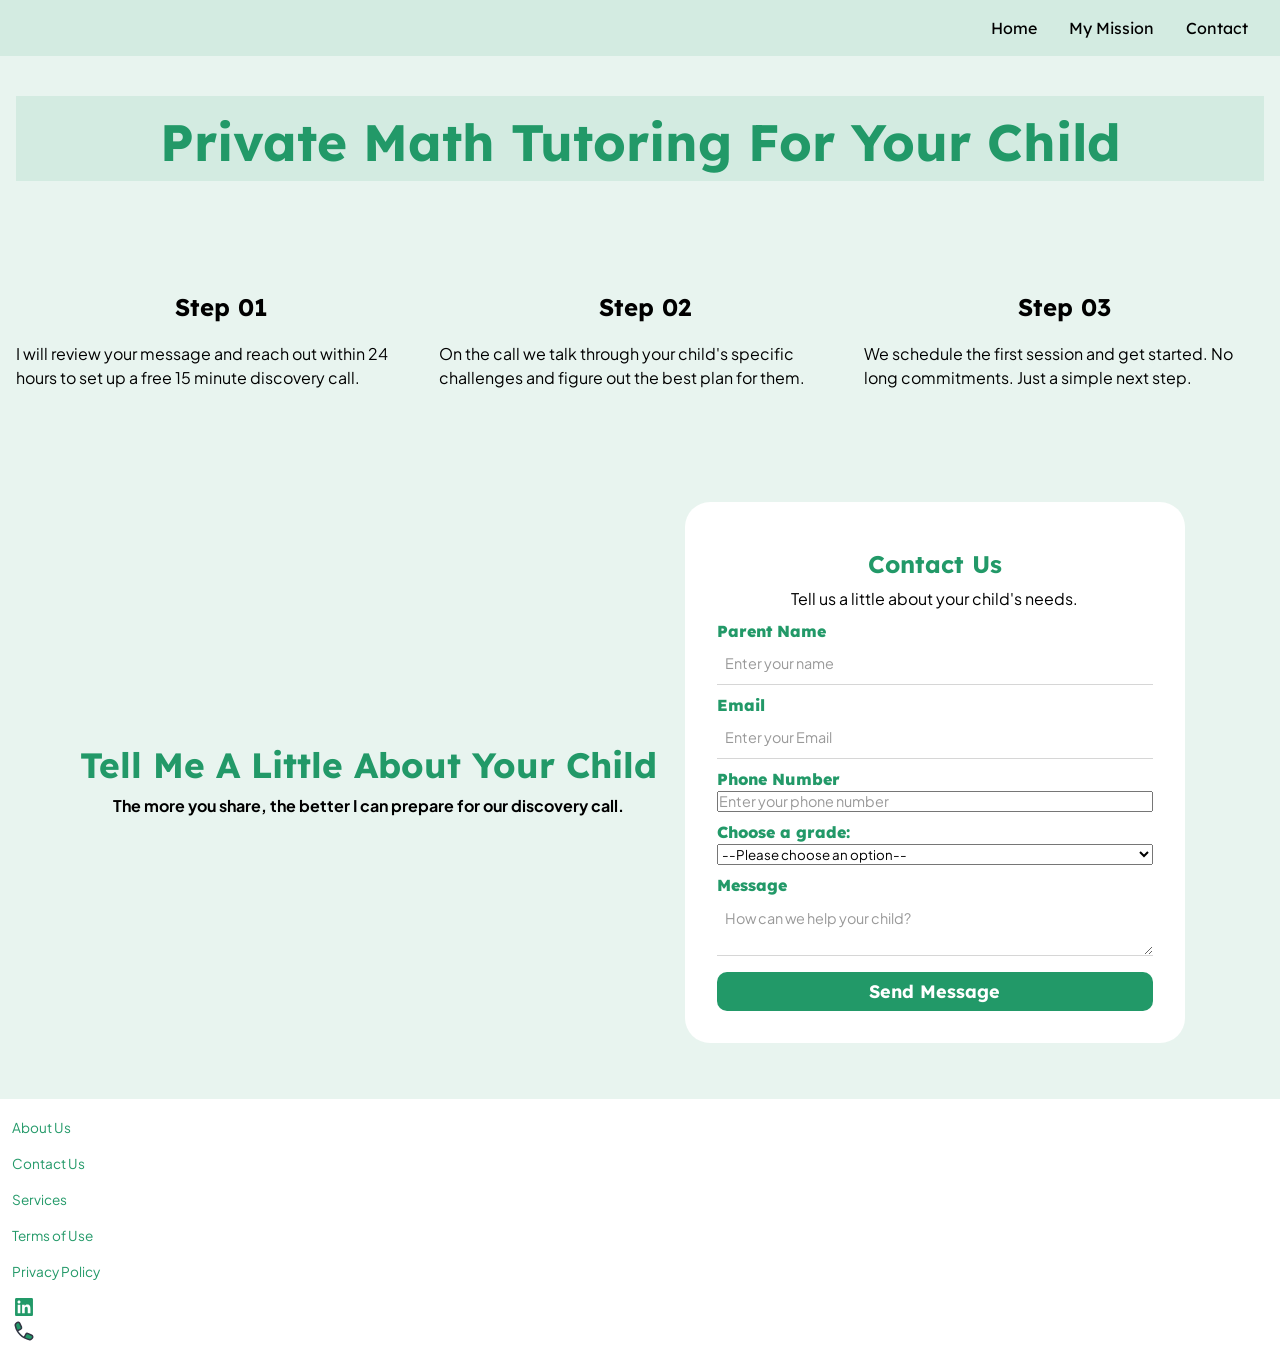
==== about-us.html @ 6497c661 "Create about-us.html" ====
<!doctype html>
<html lang="en">
  <head>
    <meta charset="UTF-8" />
    <meta name="viewport" content="width=device-width, initial-scale=1.0" />
    <meta
      name="description"
      content="Is your child struggling with math? Our private 
math tutor specializes in 3rd and 6th grade 
tutoring in Dover, DE. In person and online 
sessions available. Book a free consultation today."
    />
    <title>Precision Math Tutoring</title>
    <link rel="stylesheet" href="styles.css" />
  </head>
  <body>
    <header>
      <nav>
        <button
          class="menu-toggle"
          aria-label="Toggle Menu"
          aria-expanded="false"
        ></button>
        <ul class="nav-links">
          <li class="menu-links"><a href="index.html">Home</a></li>
          <li class="menu-links"><a href="service.html">My Mission</a></li>
          <li class="menu-links"><a href="about-us.html">Contact</a></li>
        </ul>
      </nav>
    </header>
    <main>
      <section id="hero" class="section">
        <div class="container-lg">
          <div class="flex-center bg-primary">
            <div class="text-wrapper">
              <h1 class="tx-primary fw-bold">
                Private Math Tutoring for Your Child
              </h1>
            </div>
          </div>
        </div>
      </section>
      <!-- itemLayout1 -->
      <section id="contact" class="section">
        <div class="container-lg">
          <div class="flex-row-stretch-wrap">
            <div class="flex-col">
              <h3>Step 01</h3>
              <p>
                I will review your message and reach out within 24 hours to set
                up a free 15 minute discovery call.
              </p>
            </div>

            <div class="flex-col">
              <h3>Step 02</h3>

              <p>
                On the call we talk through your child's specific challenges and
                figure out the best plan for them.
              </p>
            </div>

            <div class="flex-col">
              <h3>Step 03</h3>
              <p>
                We schedule the first session and get started. No long
                commitments. Just a simple next step.
              </p>
            </div>
          </div>
        </div>
      </section>
      <!-- itemLayout1 -->

      <!-- itemLayout1 -->
      <section class="section">
        <div class="container-lg">
          <div class="flex-row-between-wrap">
            <div class="wrapper">
              <div class="container-sm"></div>
            </div>
            <!-- ─── CONTACT FORM ─── -->
            <div class="flex-row-center-wrap container-lg">
              <div class="text-wrapper">
                <h3 class="lrg-text tx-primary">
                  Tell Me a Little About Your Child
                </h3>
                <p class="fw-bold">
                  The more you share, the better I can prepare for our discovery
                  call.
                </p>
              </div>
              <div class="form-container">
                <form
                  class="form-wrapper"
                  action="#"
                  method="POST"
                  data-netlify="true"
                >
                  <div class="text-wrapper">
                    <h3 class="fw-bold tx-primary">Contact Us</h3>
                    <span> Tell us a little about your child's needs.</span>
                  </div>
                  <label for="name"> Parent Name</label>
                  <input
                    type="text"
                    id="name"
                    name="name"
                    placeholder="Enter your name"
                  />
                  <label for="email">Email</label>
                  <input
                    type="email"
                    id="email"
                    name="email"
                    placeholder="Enter your Email"
                  />
                  <label for="phone">Phone Number </label>
                  <input
                    type="tel"
                    id="phone"
                    name="phone"
                    placeholder="Enter your phone number"
                  />

                  <label for="grade-select">Choose a grade:</label>
                  <select name="grade" id="grade-select">
                    <option value="">--Please choose an option--</option>
                    <option value="3">3rd</option>
                    <option value="4">4th</option>
                    <option value="5">5th</option>
                    <option value="6">6th</option>
                  </select>
                  <label for="msg">Message</label>
                  <textarea
                    id="msg"
                    name="msg"
                    rows="2"
                    placeholder="How can we help your child?"
                  ></textarea>
                  <button class="primary-btn" type="submit">
                    Send Message
                  </button>
                </form>
              </div>
            </div>
            <!-- ─── CONTACT FORM ─── -->
          </div>
        </div>
      </section>
      <!-- itemLayout1-->

      <footer class="site-footer">
        <!-- Skeleton state -->
        <div class="container-lg">
          <div class="flex-col-start">
            <!-- logo + tagline + social -->
            <div class="footer-item">
              <a href="#">About Us</a>
            </div>
            <div class="footer-item">
              <a href="#">Contact Us</a>
            </div>
            <div class="footer-item">
              <a href="#">Services</a>
            </div>
            <div class="footer-item">
              <a href="#">Terms of Use</a>
            </div>
            <div class="footer-item">
              <a href="#">Privacy Policy</a>
            </div>
            <div class="flex-row-start-wrap">
              <div class="footer-item">
                <a href="#">
                  <svg
                    width="24"
                    height="24"
                    viewBox="0 0 24 24"
                    fill="#229968"
                    xmlns="http://www.w3.org/2000/svg"
                    transform="rotate(0 0 0)"
                  >
                    <path
                      d="M19.7065 3H4.34844C3.62264 3 3.04199 3.58065 3.04199 4.30645V19.6935C3.04199 20.3903 3.62264 21 4.34844 21H19.6485C20.3743 21 20.9549 20.4194 20.9549 19.6935V4.27742C21.013 3.58065 20.4323 3 19.7065 3ZM8.35491 18.3H5.71297V9.73548H8.35491V18.3ZM7.01942 8.54516C6.14846 8.54516 5.4807 7.84839 5.4807 7.00645C5.4807 6.16452 6.17749 5.46774 7.01942 5.46774C7.86136 5.46774 8.55813 6.16452 8.55813 7.00645C8.55813 7.84839 7.91942 8.54516 7.01942 8.54516ZM18.371 18.3H15.7291V14.1484C15.7291 13.1613 15.7001 11.8548 14.3356 11.8548C12.942 11.8548 12.7388 12.9581 12.7388 14.0613V18.3H10.0968V9.73548H12.6807V10.9258H12.7097C13.0872 10.229 13.9291 9.53226 15.2356 9.53226C17.9356 9.53226 18.4291 11.2742 18.4291 13.6548V18.3H18.371Z"
                      fill="#229968"
                    /></svg
                ></a>
              </div>
              <div class="footer-item">
                <a href="#"
                  ><svg
                    width="24"
                    height="24"
                    viewBox="0 0 24 24"
                    fill="#229968"
                    xmlns="http://www.w3.org/2000/svg"
                  >
                    <path
                      d="M12.1445 18.709C13.91 19.7033 15.8077 20.3757 17.7521 20.7262C18.2616 20.8181 18.7782 20.6388 19.1443 20.2727L20.2124 19.2045C21.118 18.2989 20.8403 16.7676 19.6744 16.2377L16.1076 14.6164C15.3921 14.2912 14.3287 14.4486 13.9441 15.1989L12.1445 18.709ZM12.1445 18.709C10.7498 17.9235 9.43759 16.9371 8.25026 15.7497C7.06293 14.5624 6.07651 13.2503 5.29099 11.8555M5.29099 11.8555C4.29669 10.0901 3.62428 8.19234 3.27376 6.24794C3.18191 5.73847 3.36125 5.22182 3.72733 4.85577L4.79552 3.78764C5.7011 2.88206 7.23243 3.15974 7.76238 4.32564L9.38366 7.89244C9.70889 8.60794 9.55145 9.67133 8.80112 10.056L5.29099 11.8555Z"
                      stroke="#323544"
                      stroke-width="1.5"
                      stroke-linecap="round"
                      stroke-linejoin="round"
                    />
                  </svg>
                </a>
              </div>
            </div>
          </div>
          <!-- Company links -->
        </div>
      </footer>
    </main>
  </body>
  <script>
    const menuToggle = document.querySelector(".menu-toggle");
    const navLinks = document.querySelector(".nav-links");

    menuToggle.addEventListener("click", () => {
      const isOpen = navLinks.classList.toggle("active");
      menuToggle.classList.toggle("active");
      menuToggle.setAttribute("aria-expanded", isOpen);
    });

    // Close menu when a nav link is clicked
    navLinks.querySelectorAll("a").forEach((link) => {
      link.addEventListener("click", () => {
        navLinks.classList.remove("active");
        menuToggle.classList.remove("active");
        menuToggle.setAttribute("aria-expanded", false);
      });
    });
  </script>
</html>
---- styles.css ----
@import url("https://fonts.googleapis.com/css2?family=Lexend:wght@100..900&family=Plus+Jakarta+Sans:ital,wght@0,200..800;1,200..800&display=swap");
:root {
  /* Spacing Scale (4px base unit) */
  --sp-1: 0.25rem; /*  4px */
  --sp-2: 0.5rem; /*  8px */
  --sp-3: 0.75rem; /* 12px */
  --sp-4: 1rem; /* 16px */
  --sp-5: 1.25rem; /* 20px */
  --sp-6: 1.5rem; /* 24px */
  --sp-8: 2rem; /* 32px */
  --sp-10: 2.5rem; /* 40px */
  --sp-12: 3rem; /* 48px */
  --sp-16: 4rem; /* 64px */
  /* Spacing Scale (4px base unit) */

  /* Font Sizes — fluid clamp() scale */
  --font-family: "Plus Jakarta Sans", sans-serif;
  --ff-header: "Lexend", sans-serif;
  --fs-small: clamp(0.875rem, 0.8rem + 0.35vw, 1rem); /* 14px → 16px */
  --fs-base: clamp(1rem, 0.95rem + 0.25vw, 1.125rem); /* 16px → 18px */
  --fs-medium: clamp(1.125rem, 1rem + 0.75vw, 1.5rem); /* 18px → 24px */
  --fs-large: clamp(1.5rem, 1.2rem + 1.25vw, 2.25rem); /* 24px → 36px */
  --fs-xlarge: clamp(2rem, 1.2rem + 2.5vw, 3.5rem); /* 32px → 56px */
  --fw-bold: 700;
  --fw-vbold: 800; /* Font Sizes — fluid clamp() scale */
  /* ── Brand Colors ── */
  --clr-primary: rgba(34, 153, 104, 1); /* main green */
  --clr-primary-hover: rgba(27, 122, 83, 1); /* darkened green for hover */
  --clr-primary-light: rgba(34, 153, 104, 0.1); /* tinted surface */
  --clr-primary-acc: #91fec4; /* light mint accent */
  --clr-white: #ffffff;

  --clr-secondary: rgba(255, 202, 40, 1); /* yellow */
  --clr-secondary-hover: rgba(204, 160, 28, 1); /* darkened yellow for hover */
  --clr-secondary-light: rgba(255, 202, 40, 0.15); /* tinted surface */

  --clr-accent: rgba(79, 195, 247, 1); /* sky blue */
  --clr-accent-hover: rgba(56, 163, 214, 1); /* darkened blue for hover */
  --clr-accent-light: rgba(79, 195, 247, 0.1); /* tinted surface */
  /* ── Text ── */
  --clr-text: rgba(26, 26, 26, 1); /* primary body text */
  --clr-text-muted: rgba(107, 114, 128, 1); /* captions, labels */
  --clr-text-faint: rgba(156, 163, 175, 1); /* placeholders, disabled */
  --clr-text-inverse: rgba(255, 255, 255, 1); /* text on dark backgrounds */
}

/* Box sizing */
*,
*::before,
*::after {
  box-sizing: border-box;
}

/* Remove default spacing */
* {
  margin: 0;
  padding: 0;
}

/* Core page defaults */
html {
  -webkit-text-size-adjust: 100%;
  text-size-adjust: 100%;
  scroll-behavior: smooth;
}

body {
  min-height: 100vh;
  line-height: 1.5;
  text-rendering: optimizeSpeed;
  font-family: var(--font-family);
  background-color: var(--clr-primary-light);
}

/* Media defaults */
img,
picture,
video,
canvas,
svg {
  display: block;
  max-width: 100%;
}

/* Form elements inherit typography */
input,
button,
textarea,
select {
  font-family: inherit;
}

/* Prevent long text overflow */
p,
h1,
h2,
h3,
h4,
h5,
h6 {
  overflow-wrap: break-word;
}

/* Lists without bullets when used as UI */
ul,
ol {
  list-style: none;
}

hr.style-one {
  border: 0;
  height: 1px;
  margin: var(--sp-4) 0;
  background-color: var(--clr-primary);
}

/* Links */
a {
  text-decoration: none;
  color: inherit;
}

/* Headings — fluid scale per level */
:is(h1, h2, h3, h4, h5, h6) {
  font-family: var(--ff-header);
  line-height: 1.2;
  text-wrap: wrap;
  white-space: wrap;
  font-weight: var(--fw-bold);
  text-transform: capitalize;
  margin-bottom: var(--sp-2);
}

h1 {
  font-size: var(--fs-xlarge); /* 32px → 56px */
  font-weight: var(--fw-vbold);
}

h2 {
  font-size: var(--fs-large); /* 24px → 36px */
  font-weight: var(--fw-vbold);
}

h3 {
  font-size: var(--fs-medium); /* 18px → 24px */
  font-weight: var(--fw-bold);
}

h4 {
  font-size: var(--fs-base); /* 16px → 18px */
  font-weight: var(--fw-bold);
}

h5,
h6 {
  font-size: var(--fs-small); /* 14px → 16px */
  font-weight: var(--fw-bold);
}
/* Headings — fluid scale per level */

/* ── Header & Nav Layout ── */
header {
  background-color: var(--clr-primary-light);
  position: relative;
  top: 0;
  z-index: 999999;
  font-family: var(--ff-header);
}

nav {
  display: flex;
  align-items: center;
  justify-content: flex-end; /* links sit on the right */
  padding: 1rem 2rem;
  position: relative;
}

/* ── Nav Links ── */
.nav-links {
  display: flex;
  gap: 2rem;
  list-style: none;
}

.menu-links a {
  color: var(--clr-grey);
  text-decoration: none;
  font-size: 1rem;
  transition: color 0.2s ease;
}

.menu-links a:hover {
  color: #e94560;
}

/* ── CTA Button (Free Estimate) ── */
.cta-link {
  background-color: var(--clr-secondary);
  color: var(--clr-grey) !important;
  padding: 0.5rem 1.2rem;
  border-radius: 4px;
  font-weight: bold;
  transition: background-color 0.2s ease !important;
}

.cta-link:hover {
  background-color: #c73652 !important;
  color: #fff !important;
}

/* ── Hamburger Button ── */
.menu-toggle {
  display: none;
  flex-direction: column;
  gap: 5px;
  background: none;
  border: none;
  cursor: pointer;
  padding: 4px;
}

/* Build the 3 bars using ::before, ::after, and a middle shadow */
.menu-toggle::before,
.menu-toggle::after {
  content: "";
  display: block;
  width: 25px;
  height: 3px;
  background-color: black;
  border-radius: 3px;
  transition:
    transform 0.3s ease,
    opacity 0.3s ease;
}

/* Middle bar via box-shadow on ::before */
.menu-toggle::before {
  box-shadow: 0 8px 0 #fff;
}

/* ── Hamburger X Animation ── */
.menu-toggle.active::before {
  transform: translateY(0px) rotate(45deg);
  box-shadow: none;
}

.menu-toggle.active::after {
  transform: translateY(-8px) rotate(-45deg);
}

/* ── Mobile Styles ── */
@media (max-width: 768px) {
  nav {
    flex-wrap: wrap;
    justify-content: flex-end;
    .menu-toggle {
      display: flex;
    }

    .nav-links {
      display: none;
      flex-direction: column;
      gap: 0;
      width: 100%;
      padding: 0.5rem 0;
    }

    .nav-links.active {
      display: flex;
    }

    .menu-links a {
      display: block;
      padding: 0.85rem 2rem;
      border-bottom: 1px solid var(--clr-primary);
    }

    .menu-links a:hover {
      background-color: #0f3460;
    }

    /* CTA still stands out on mobile */
    .cta-link {
      display: inline-block;
      border-radius: 4px;
    }
  }
}
/* ── Mobile Styles ── */

.section {
  padding-block: clamp(var(--sp-8), 6vw, var(--sp-10));

  .container-sm {
    width: 100%;
    max-width: 640px;
    margin-inline: auto;
    padding-inline: var(--sp-4);

    @media (width <= 569px) {
      flex-wrap: wrap;
    }
    p {
      margin-bottom: 1rem;
      line-height: 1.7;
    }
  }

  .container-md {
    width: 100%;
    max-width: 960px;
    margin-inline: auto;
    padding-inline: var(--sp-4);
  }

  .container-lg {
    width: 100%;
    max-width: 1400px;
    height: 100%;
    margin-inline: auto;
    padding-inline: var(--sp-4);
  }
}

/*Color Classes*/
.bg-primary {
  background-color: var(--clr-primary-light);
}

.bg-secondary {
  background-color: var(--clr-secondary);
}
.bg-accent {
  background-color: var(--clr-accent);
}
.bg-white {
  background-color: var(--clr-white);
}

.tx-primary {
  color: var(--clr-primary);
}
.tx-secondary {
  color: var(--clr-secondary);
}

.fw-bold {
  font-weight: var(--fw-bold);
}
.lrg-text {
  font-size: var(--fs-large);
}

/*Color Classes*/

/*Buttons Styling*/
.primary-btn {
  display: inline-block;
  background-color: var(--clr-primary);
  color: var(--clr-white);
  font-family: var(--ff-header);
  font-weight: var(--fw-bold);
  font-size: var(--fs-base);
  border-radius: 10px;
  border: none;
  padding: 0.5rem 1.25rem;
  margin-top: var(--sp-4);
  text-decoration: none;
  transition:
    background-color 0.2s ease,
    color 0.2s ease,
    border-color 0.2s ease;

  &:hover {
    background-color: var(--clr-secondary);
    border-color: var(--clr-secondary);
    color:var(--clr-text);
  }
}

.secondary-btn {
  display: inline-block;
  background-color: transparent;
  color: var(--clr-primary);
  font-family: var(--ff-header);
  font-weight: var(--fw-bold);
  font-size: var(--fs-base);
  border: none;
  padding: 1rem 0.75rem;
  border-radius: 10px;
  text-decoration: none;
  transition:
    background-color 0.2s ease,
    color 0.2s ease,
    border-color 0.2s ease;

  &:hover {
    background-color: var(--clr-primary);
    color: var(--clr-white);
  }
}

.outline-btn {
  display: inline-block;
  background-color: transparent;
  color: var(--clr-primary);
  font-family: var(--ff-header);
  font-weight: var(--fw-bold);
  font-size: var(--fs-base);
  border: 2px solid var(--clr-primary);
  padding: 0.5rem 1.25rem;
  border-radius: 10px;
  text-decoration: none;
  transition:
    background-color 0.2s ease,
    color 0.2s ease,
    border-color 0.2s ease;

  &:hover {
    background-color: var(--clr-primary);
    color: var(--clr-white);
  }
}
/*Buttons Styling*/

/*Flexbox Classes */
.flex-row-center-wrap {
  display: flex;
  flex-flow: row nowrap;
  align-items: center;
  justify-content: center;
  gap: 0.75rem;
  @media (width <= 757px) {
    flex-wrap: wrap;
  }
}

.flex-row-stretch-wrap {
  display: flex;
  flex-flow: row nowrap;
  align-items: stretch;
  justify-content: center;
  gap: 0.75rem;
margin-top: var(--sp-4);
  @media (width <= 757px) {
    flex-wrap: wrap;
  }
}

.flex-col {
  display: flex;
  flex-flow: column nowrap;
  align-items: center;
  gap: 0.75rem;
}

.flex-col-start {
  display: flex;
  flex-flow: column nowrap;
  align-items: flex-start;
  gap: 0.75rem;
  @media (width <= 757px) {
    flex-wrap: wrap;
  }
}
.flex-row-between-wrap {
  display: flex;
  flex-flow: row wrap;
  justify-content: center;
  gap: 1rem;
}

.flex-col-start {
  display: flex;
  flex-flow: column nowrap;
  align-items: flex-start;
  gap: 0.75rem;
}

.flex-container {
  display: flex;
  flex-flow: row nowrap;
  gap: var(--sp-4);
  container-type: inline-size;
  @media (width <= 569px) {
    flex-wrap: wrap;
  }
}
.flex-center {
  margin-bottom: 1rem;
  display: flex;
  flex-direction: column;
  flex-wrap: wrap;
  place-items: center;
}
/*Flexbox Classes */

/* Wrapper */
.frame-wrapper {
  border-radius: 10px;
  padding: var(--sp-6);
  background-color: white;
}
.text-wrapper {
  padding-top: 1rem;
  text-align: center;
}

.img-wrapper {
  max-width: 700px;
}

/* Wrapper */

/*Accordion--Styling*/
.accordion {
  background-color: var(--clr-primary-light);
  border: 1px solid var(--clr-border);
  border-radius: 10px;
  padding: var(--sp-4);
  margin-bottom: var(--sp-3);
  font-family: var(--ff-header);
  max-width: 600px;

  .accordion-summary {
    display: flex;
    justify-content: space-between;
    align-items: center;
    cursor: pointer;
    list-style: none;
    gap: var(--sp-4);

    &::-webkit-details-marker {
      display: none;
    }

    .accordion-label {
      font-weight: var(--fw-bold);
      font-size: var(--fs-base);
      color: var(--clr-primary);
    }

    .accordion-icon {
      display: inline-flex;
      align-items: center;
      justify-content: center;
      flex-shrink: 0;
      transition: transform 0.3s ease;

      &::after {
        content: "+";
        font-size: var(--fs-medium);
        color: var(--clr-grey);
        line-height: 1;
      }
    }
  }

  .accordion-body {
    padding-block: var(--sp-3);
    padding-inline: var(--sp-2);
    overflow: clip;
    transition:
      all 0.4s ease,
      content-visibility 0.4s ease allow-discrete;

    p {
      color: var(--clr-text);
      font-weight: var(--fw-norm);
      font-size: var(--fs-base);
      line-height: 1.7;
    }
  }

  &[open] {
    border-color: var(--clr-primary);

    .accordion-summary .accordion-icon {
      transform: rotate(45deg);
    }
  }
}
/*Accordion--Styling*/

/*Card Setup*/
.card__wrapper {
  border-radius: 10px;
  padding: 2rem;
  background-color: #fff;
  max-width: 400px;
  text-align: left;
  border-width: 1px;
  box-shadow: 0 8px 24px rgba(0, 0, 0, 0.15);

  .card__title {
    font-family: var(--ff-header);
    font-weight: var(--fw-vbold);
    font-size: var(--fs-medium);
    color: var(--clr-primary);

    cursor: pointer;
  }
  .card__text {
    color: var(--clr-primary);
    line-height: 1.625;
  }
  .card__svg {
    border-radius: 50px;
    width: 3rem;
    height: 3rem;
    margin-bottom: 0.75rem;
    padding: 0.5rem;

    @media (width <= 569px) {
      width: 3rem;
      height: auto;
      border-radius: 15px;
      padding: 5px;
    }
  }
}
.card__wrapper:hover {
  transform: translateY(-4px); /* optional: lifts the card up */
}

.form-container {
  background: white;
  padding: 2rem 2em;
  margin: 1rem;
  border-radius: 25px;
  display: flex;
  flex-direction: column;
  align-items: center;
  gap: 0.75rem;
  width: 100%;
  max-width: 500px;
  .form-wrapper {
    display: flex;
    flex-direction: column;
    width: 100%;
  }

  form > label {
    font-family: var(--ff-header);
    color: var(--clr-primary);
    font-weight: 800;
    margin-top: .5rem;
  }
  input#name,
  input#email,
  textarea#msg {
   border: none;
    padding: 0.75rem 0.5rem;
    border-bottom: 1px solid #cccc;
  }

  input::placeholder,
  textarea::placeholder {
    color: #999;
    font-size: 0.9rem;
    opacity: 1; /* Firefox reduces opacity by default */
  }
}

input#name,
input#email,
textarea#msg:hover {
  border: 1px solid var(--clr-primary);
}

.site-footer {
  margin: 0 auto;
  padding: 1rem 0.75rem;
  background-color: #ffffff;
  a {
    text-decoration: none;
    color: var(--clr-primary);
    font-size: 0.85rem;
  }
}
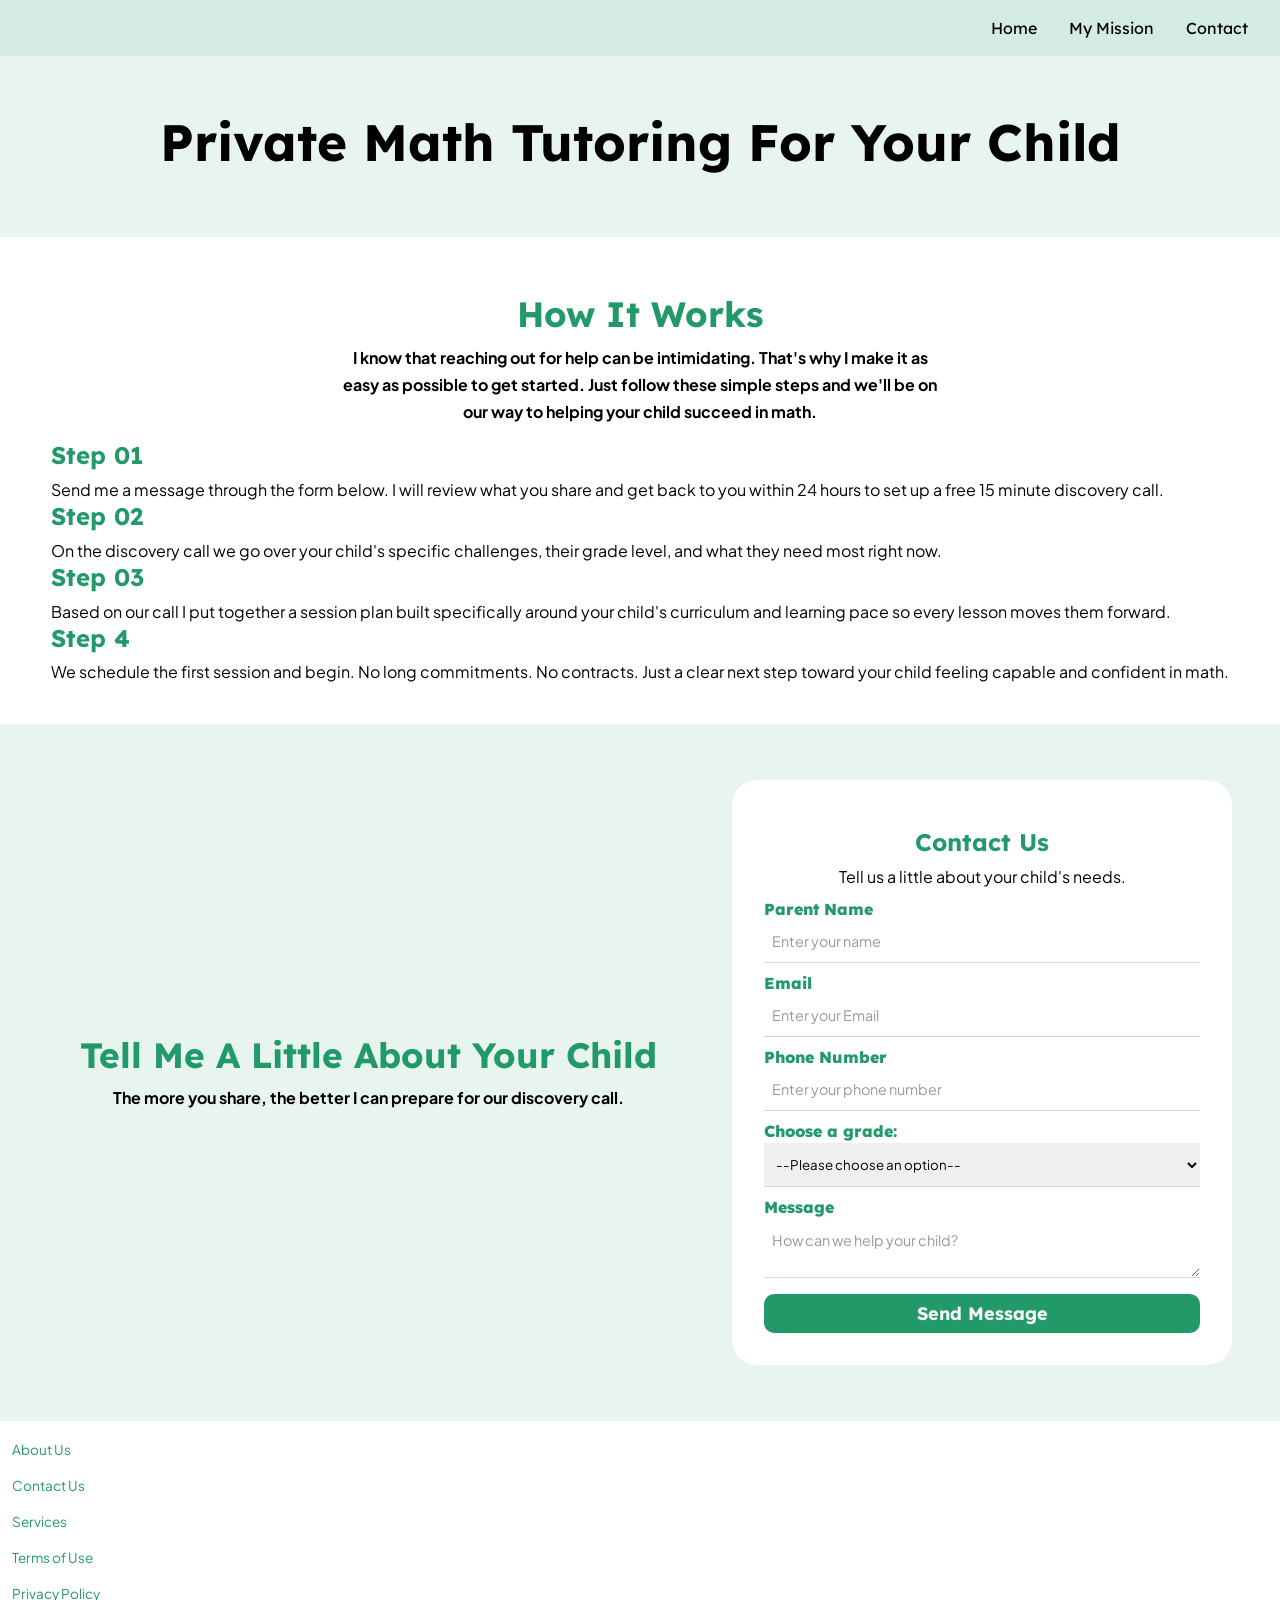
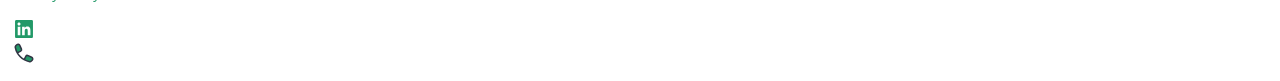
==== commit 3f47127c: "Revise about-us.html content and layout Updated the content and structure of the about-us page, incl" ====
--- a/about-us.html
+++ b/about-us.html
@@ -5,13 +5,13 @@
     <meta name="viewport" content="width=device-width, initial-scale=1.0" />
     <meta
       name="description"
-      content="Is your child struggling with math? Our private 
-math tutor specializes in 3rd and 6th grade 
-tutoring in Dover, DE. In person and online 
-sessions available. Book a free consultation today."
+      content="Get in touch with a private elementary math
+tutor in Dover, Delaware. In person and online
+sessions for 3rd and 6th graders."
     />
     <title>Precision Math Tutoring</title>
     <link rel="stylesheet" href="styles.css" />
+     <script src="index.js" defer></script>
   </head>
   <body>
     <header>
@@ -23,7 +23,7 @@
         ></button>
         <ul class="nav-links">
           <li class="menu-links"><a href="index.html">Home</a></li>
-          <li class="menu-links"><a href="service.html">My Mission</a></li>
+          <li class="menu-links"><a href="mission.html">My Mission</a></li>
           <li class="menu-links"><a href="about-us.html">Contact</a></li>
         </ul>
       </nav>
@@ -31,42 +31,65 @@
     <main>
       <section id="hero" class="section">
         <div class="container-lg">
-          <div class="flex-center bg-primary">
+          <div class="flex-center">
             <div class="text-wrapper">
-              <h1 class="tx-primary fw-bold">
-                Private Math Tutoring for Your Child
-              </h1>
+              <h1 class="fw-bold">Private Math Tutoring for Your Child</h1>
             </div>
           </div>
         </div>
       </section>
       <!-- itemLayout1 -->
-      <section id="contact" class="section">
-        <div class="container-lg">
+      <section id="contact" class="section bg-white">
+        <div class="container-lg">
+          <div class="container-sm">
+            <div class="text-wrapper">
+              <h2 class="fw-bold tx-primary">How It Works</h2>
+              <p class="fw-bold">
+                I know that reaching out for help can be intimidating. That's
+                why I make it as easy as possible to get started. Just follow
+                these simple steps and we'll be on our way to helping your child
+                succeed in math.
+              </p>
+            </div>
+          </div>
           <div class="flex-row-stretch-wrap">
-            <div class="flex-col">
-              <h3>Step 01</h3>
-              <p>
-                I will review your message and reach out within 24 hours to set
-                up a free 15 minute discovery call.
-              </p>
-            </div>
-
-            <div class="flex-col">
-              <h3>Step 02</h3>
-
-              <p>
-                On the call we talk through your child's specific challenges and
-                figure out the best plan for them.
-              </p>
-            </div>
-
-            <div class="flex-col">
-              <h3>Step 03</h3>
-              <p>
-                We schedule the first session and get started. No long
-                commitments. Just a simple next step.
-              </p>
+            <div class="container-wrapper">
+              <div class="container-item">
+                <h3 class="fw-bold tx-primary">Step 01</h3>
+                <p>
+                  Send me a message through the form below. I will review what
+                  you share and get back to you within 24 hours to set up a free
+                  15 minute discovery call.
+                </p>
+              </div>
+
+              <div class="container-item">
+                <h3 class="fw-bold tx-primary">Step 02</h3>
+
+                <p>
+                  On the discovery call we go over your child's specific
+                  challenges, their grade level, and what they need most right
+                  now.
+                </p>
+              </div>
+
+              <div class="container-item">
+                <h3 class="fw-bold tx-primary">Step 03</h3>
+                <p>
+                  Based on our call I put together a session plan built
+                  specifically around your child's curriculum and learning pace
+                  so every lesson moves them forward.
+                </p>
+              </div>
+
+              <div class="container-item">
+                <h3 class="fw-bold tx-primary">Step 4</h3>
+                <p>
+                  We schedule the first session and begin. No long commitments.
+                  No contracts. Just a clear next step toward your child feeling
+                  capable and confident in math.
+                </p>
+              </div>
             </div>
           </div>
         </div>
@@ -77,20 +100,20 @@
       <section class="section">
         <div class="container-lg">
           <div class="flex-row-between-wrap">
-            <div class="wrapper">
-              <div class="container-sm"></div>
-            </div>
             <!-- ─── CONTACT FORM ─── -->
             <div class="flex-row-center-wrap container-lg">
-              <div class="text-wrapper">
-                <h3 class="lrg-text tx-primary">
-                  Tell Me a Little About Your Child
-                </h3>
-                <p class="fw-bold">
-                  The more you share, the better I can prepare for our discovery
-                  call.
-                </p>
-              </div>
+              <div class="container-sm">
+                <div class="text-wrapper">
+                  <h3 class="lrg-text tx-primary">
+                    Tell Me a Little About Your Child
+                  </h3>
+                  <p class="fw-bold">
+                    The more you share, the better I can prepare for our
+                    discovery call.
+                  </p>
+                </div>
+              </div>
+
               <div class="form-container">
                 <form
                   class="form-wrapper"
@@ -214,23 +237,5 @@
       </footer>
     </main>
   </body>
-  <script>
-    const menuToggle = document.querySelector(".menu-toggle");
-    const navLinks = document.querySelector(".nav-links");
-
-    menuToggle.addEventListener("click", () => {
-      const isOpen = navLinks.classList.toggle("active");
-      menuToggle.classList.toggle("active");
-      menuToggle.setAttribute("aria-expanded", isOpen);
-    });
-
-    // Close menu when a nav link is clicked
-    navLinks.querySelectorAll("a").forEach((link) => {
-      link.addEventListener("click", () => {
-        navLinks.classList.remove("active");
-        menuToggle.classList.remove("active");
-        menuToggle.setAttribute("aria-expanded", false);
-      });
-    });
-  </script>
 </html>
+
--- a/styles.css
+++ b/styles.css
@@ -648,7 +648,7 @@
   }
   input#name,
   input#email,
-  textarea#msg {
+  textarea#msg,input#phone,select#grade-select {
    border: none;
     padding: 0.75rem 0.5rem;
     border-bottom: 1px solid #cccc;
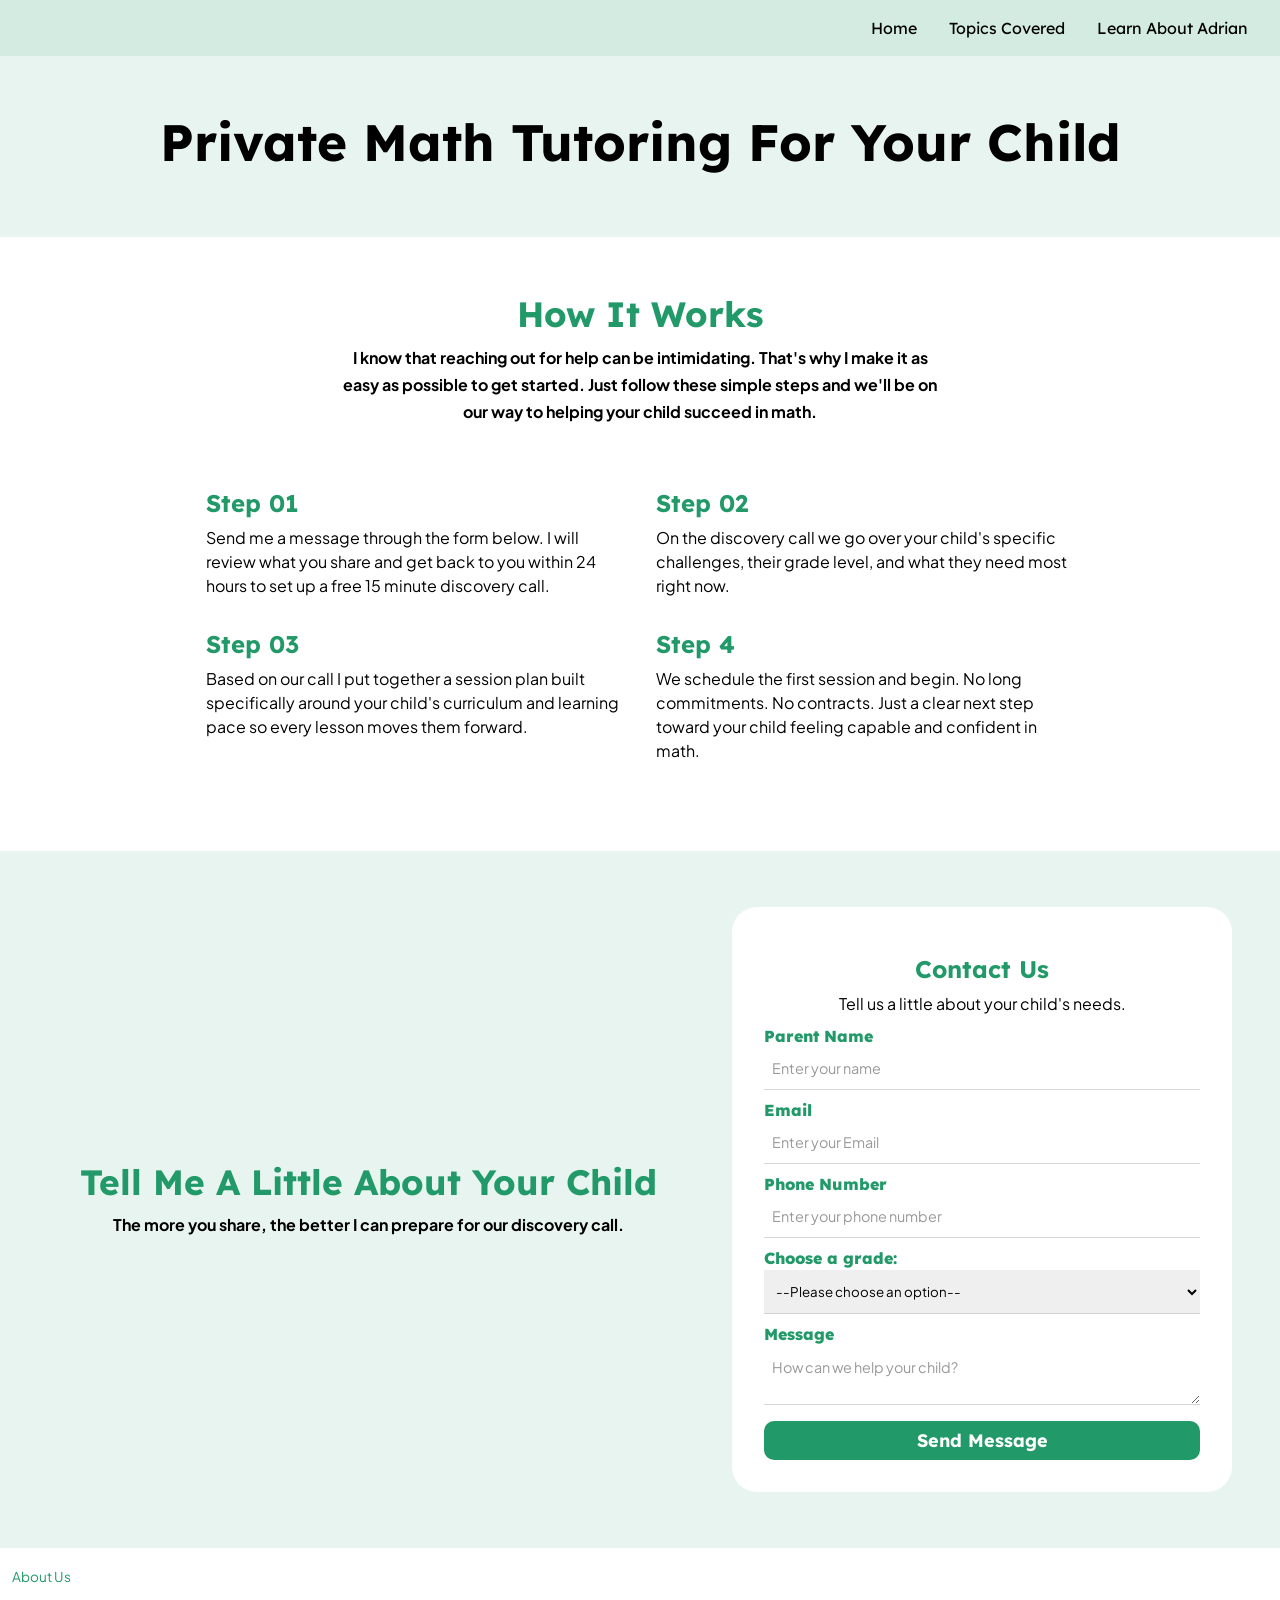
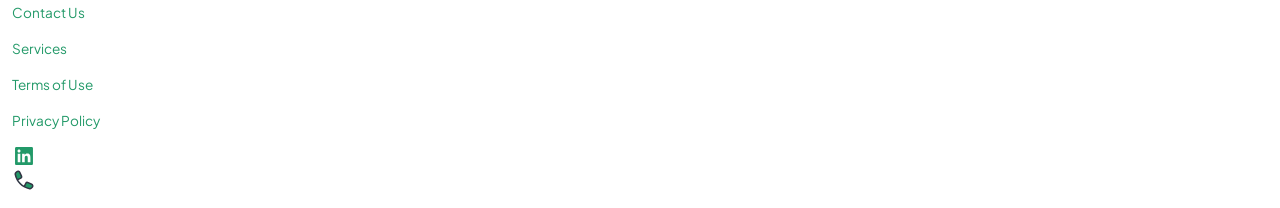
==== commit 15066c58: "Update navigation links in about-us.html" ====
--- a/about-us.html
+++ b/about-us.html
@@ -23,8 +23,8 @@
         ></button>
         <ul class="nav-links">
           <li class="menu-links"><a href="index.html">Home</a></li>
-          <li class="menu-links"><a href="mission.html">My Mission</a></li>
-          <li class="menu-links"><a href="about-us.html">Contact</a></li>
+          <li class="menu-links"><a href="services.html">Topics Covered</a></li>
+          <li class="menu-links"><a href="about-us.html">Learn About Adrian</a></li>
         </ul>
       </nav>
     </header>
--- a/styles.css
+++ b/styles.css
@@ -349,6 +349,14 @@
 }
 .lrg-text {
   font-size: var(--fs-large);
+}
+
+.border-bottom {
+  border-bottom: 1px solid var(--clr-primary);
+  padding-bottom: var(--sp-4);
+  @media (width >= 757px) {
+    border:none;
+  }
 }
 
 /*Color Classes*/
@@ -447,6 +455,16 @@
   }
 }
 
+.flex-space-between-wrap {
+  display: flex;
+  flex-flow: row nowrap;
+  justify-content: space-between;
+  gap: 1rem;
+  @media (width <= 757px) {
+    flex-direction: column;
+  }
+}
+
 .flex-col {
   display: flex;
   flex-flow: column nowrap;
@@ -508,6 +526,24 @@
 
 .img-wrapper {
   max-width: 700px;
+  height: auto;
+}
+
+.container-wrapper {
+    display: flex;
+    justify-content: center;
+    flex-flow: row wrap;
+    padding: 2rem;
+    border-radius: 16px;
+    background: white;
+    .container-item {
+      flex: 1 1 450px;
+      padding: 1rem;
+      max-width: 450px;
+      @media (width <= 569px) {
+        flex: 1 1 100%;
+      }
+    }
 }
 
 /* Wrapper */
@@ -648,7 +684,7 @@
   }
   input#name,
   input#email,
-  textarea#msg,input#phone,select#grade-select {
+  textarea#msg,input#phone,select {
    border: none;
     padding: 0.75rem 0.5rem;
     border-bottom: 1px solid #cccc;
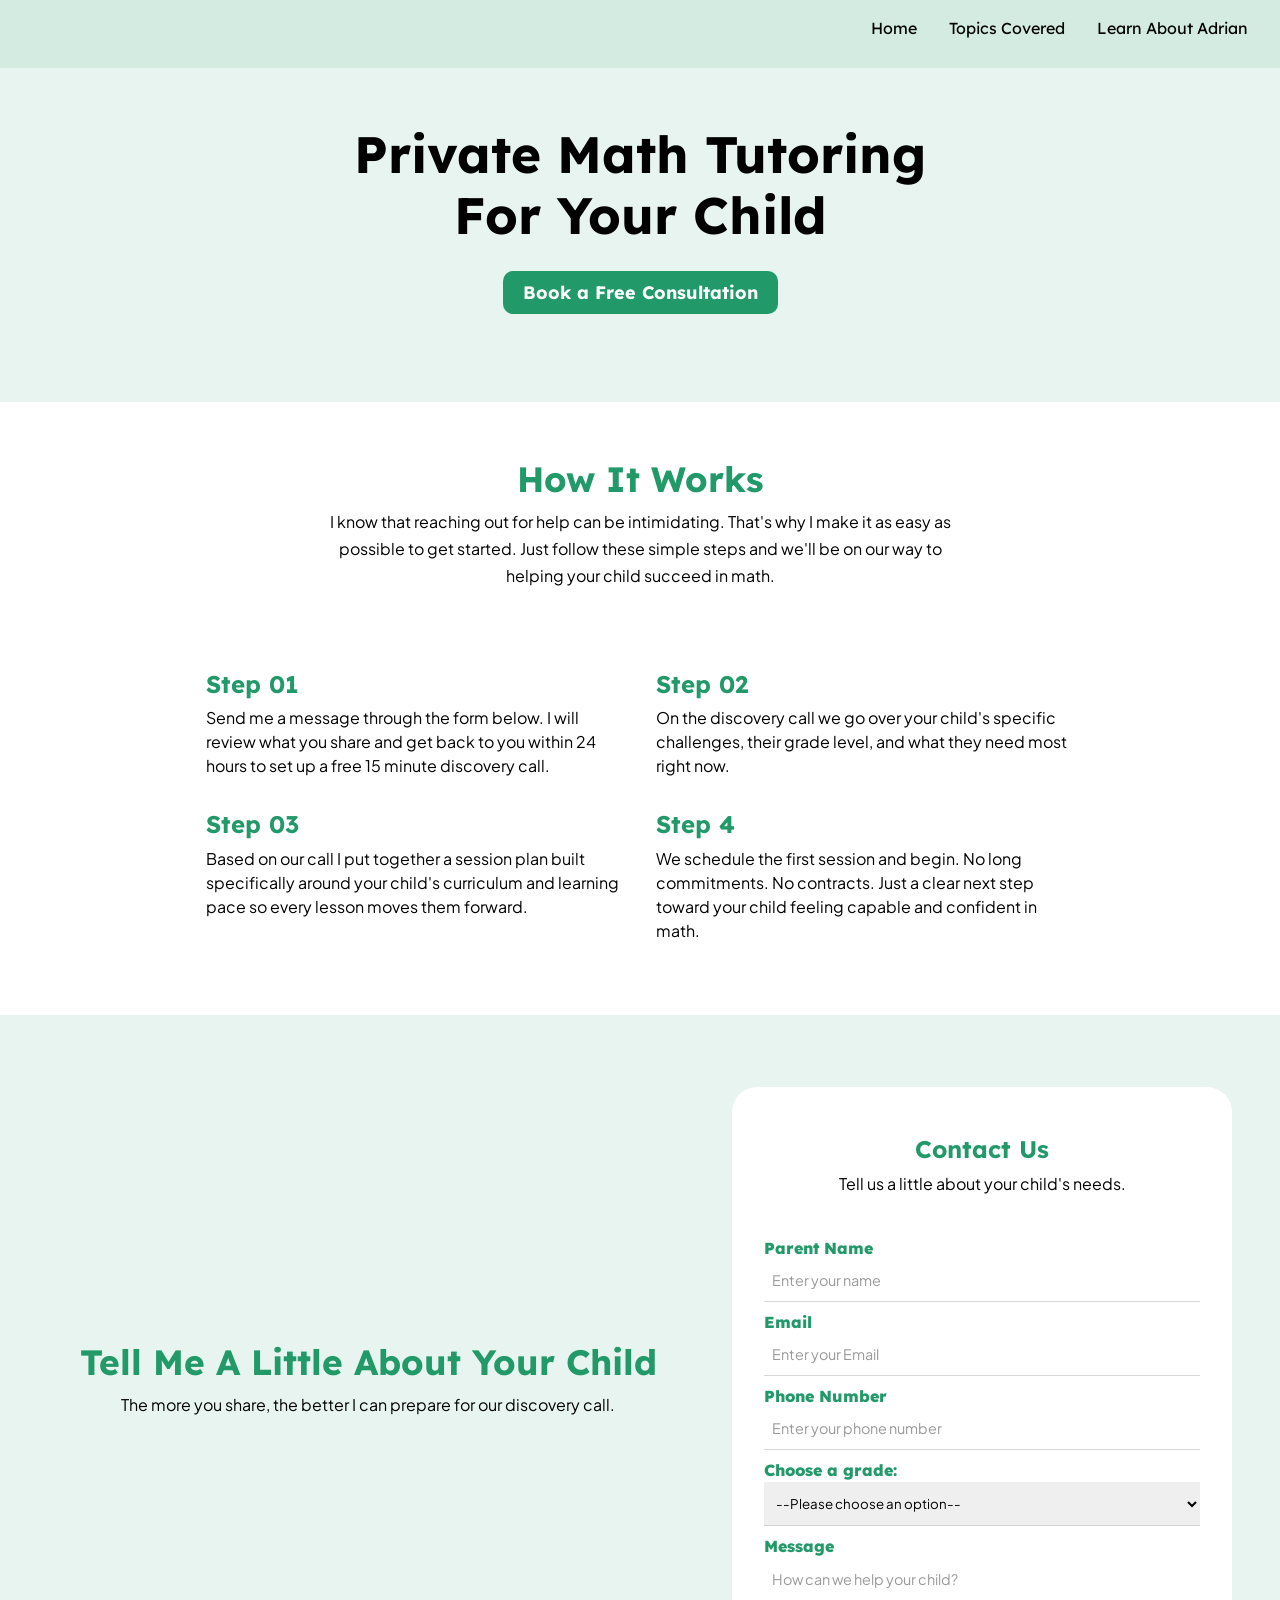
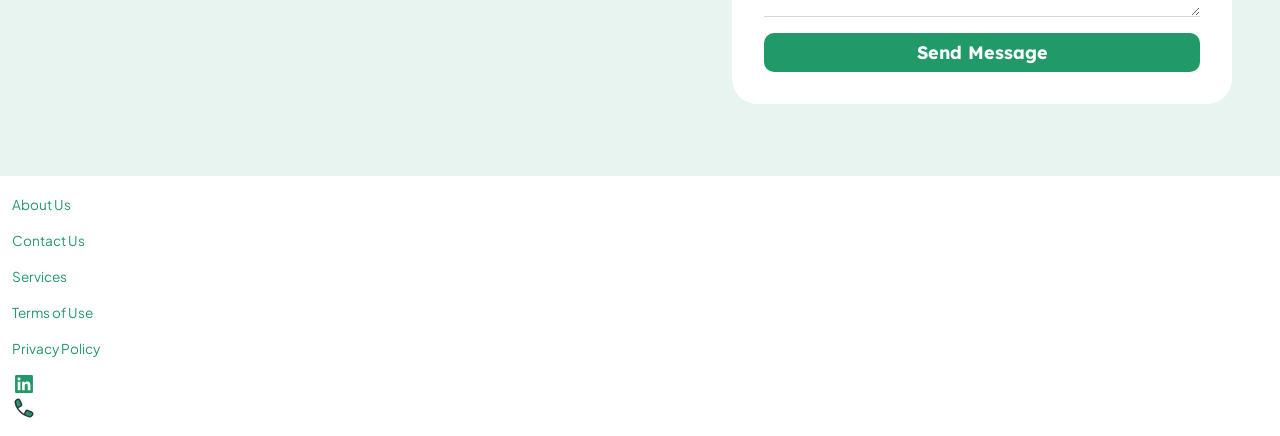
==== commit 0aab80d5: "Refactor HTML structure and improve readability" ====
--- a/about-us.html
+++ b/about-us.html
@@ -11,7 +11,7 @@
     />
     <title>Precision Math Tutoring</title>
     <link rel="stylesheet" href="styles.css" />
-     <script src="index.js" defer></script>
+    <script src="index.js" defer></script>
   </head>
   <body>
     <header>
@@ -24,7 +24,9 @@
         <ul class="nav-links">
           <li class="menu-links"><a href="index.html">Home</a></li>
           <li class="menu-links"><a href="services.html">Topics Covered</a></li>
-          <li class="menu-links"><a href="about-us.html">Learn About Adrian</a></li>
+          <li class="menu-links">
+            <a href="about-us.html">Learn About Adrian</a>
+          </li>
         </ul>
       </nav>
     </header>
@@ -32,8 +34,13 @@
       <section id="hero" class="section">
         <div class="container-lg">
           <div class="flex-center">
-            <div class="text-wrapper">
-              <h1 class="fw-bold">Private Math Tutoring for Your Child</h1>
+            <div class="container-sm">
+              <div class="text-wrapper">
+                <h1 class="fw-bold">Private Math Tutoring for Your Child</h1>
+                <a id="#contact" class="primary-btn"
+                  >Book a Free Consultation</a
+                >
+              </div>
             </div>
           </div>
         </div>
@@ -44,7 +51,7 @@
           <div class="container-sm">
             <div class="text-wrapper">
               <h2 class="fw-bold tx-primary">How It Works</h2>
-              <p class="fw-bold">
+              <p>
                 I know that reaching out for help can be intimidating. That's
                 why I make it as easy as possible to get started. Just follow
                 these simple steps and we'll be on our way to helping your child
@@ -54,7 +61,7 @@
           </div>
           <div class="flex-row-stretch-wrap">
             <div class="container-wrapper">
-              <div class="container-item">
+              <div class="container-item border-bottom">
                 <h3 class="fw-bold tx-primary">Step 01</h3>
                 <p>
                   Send me a message through the form below. I will review what
@@ -63,7 +70,7 @@
                 </p>
               </div>
 
-              <div class="container-item">
+              <div class="container-item border-bottom">
                 <h3 class="fw-bold tx-primary">Step 02</h3>
 
                 <p>
@@ -73,7 +80,7 @@
                 </p>
               </div>
 
-              <div class="container-item">
+              <div class="container-item border-bottom">
                 <h3 class="fw-bold tx-primary">Step 03</h3>
                 <p>
                   Based on our call I put together a session plan built
@@ -82,7 +89,7 @@
                 </p>
               </div>
 
-              <div class="container-item">
+              <div class="container-item border-bottom">
                 <h3 class="fw-bold tx-primary">Step 4</h3>
                 <p>
                   We schedule the first session and begin. No long commitments.
@@ -97,7 +104,7 @@
       <!-- itemLayout1 -->
 
       <!-- itemLayout1 -->
-      <section class="section">
+      <section id="contact" class="section">
         <div class="container-lg">
           <div class="flex-row-between-wrap">
             <!-- ─── CONTACT FORM ─── -->
@@ -107,7 +114,7 @@
                   <h3 class="lrg-text tx-primary">
                     Tell Me a Little About Your Child
                   </h3>
-                  <p class="fw-bold">
+                  <p>
                     The more you share, the better I can prepare for our
                     discovery call.
                   </p>
--- a/styles.css
+++ b/styles.css
@@ -107,6 +107,19 @@
   list-style: none;
 }
 
+ul li {
+  margin-bottom: 0.75rem;
+}
+
+.container-item ul  li:before {
+   content: "✔";
+  display: inline-flex;
+  width: 1.5em;
+  height: 1.5em;
+  color: var(--clr-primary);
+  margin-right: 0.5em;
+} 
+
 hr.style-one {
   border: 0;
   height: 1px;
@@ -163,7 +176,7 @@
   background-color: var(--clr-primary-light);
   position: relative;
   top: 0;
-  z-index: 999999;
+  z-index: 10;
   font-family: var(--ff-header);
 }
 
@@ -190,7 +203,7 @@
 }
 
 .menu-links a:hover {
-  color: #e94560;
+  color: var(--clr-secondary);
 }
 
 /* ── CTA Button (Free Estimate) ── */
@@ -276,7 +289,7 @@
     }
 
     .menu-links a:hover {
-      background-color: #0f3460;
+      background-color: var(--clr-primary);
     }
 
     /* CTA still stands out on mobile */
@@ -295,7 +308,7 @@
     width: 100%;
     max-width: 640px;
     margin-inline: auto;
-    padding-inline: var(--sp-4);
+    padding-inline: var(--sp-2);
 
     @media (width <= 569px) {
       flex-wrap: wrap;
@@ -353,9 +366,9 @@
 
 .border-bottom {
   border-bottom: 1px solid var(--clr-primary);
-  padding-bottom: var(--sp-4);
+  padding-bottom: var(--sp-2);
   @media (width >= 757px) {
-    border:none;
+    border: none;
   }
 }
 
@@ -382,7 +395,7 @@
   &:hover {
     background-color: var(--clr-secondary);
     border-color: var(--clr-secondary);
-    color:var(--clr-text);
+    color: var(--clr-text);
   }
 }
 
@@ -447,11 +460,12 @@
   display: flex;
   flex-flow: row nowrap;
   align-items: stretch;
-  justify-content: center;
-  gap: 0.75rem;
-margin-top: var(--sp-4);
+  justify-content: space-between;
+  padding: 1rem 0;
+  margin-top: var(--sp-4);
   @media (width <= 757px) {
     flex-wrap: wrap;
+    gap: 1.25rem;
   }
 }
 
@@ -485,7 +499,9 @@
   display: flex;
   flex-flow: row wrap;
   justify-content: center;
+  align-items: center;
   gap: 1rem;
+  padding: 1rem 0;
 }
 
 .flex-col-start {
@@ -520,8 +536,12 @@
   background-color: white;
 }
 .text-wrapper {
-  padding-top: 1rem;
+ padding:1rem 0; 
   text-align: center;
+  margin-bottom: var(--sp-4);
+  @media (width <= 767px) {
+   margin-bottom: var(--sp-2);
+  }
 }
 
 .img-wrapper {
@@ -530,20 +550,19 @@
 }
 
 .container-wrapper {
-    display: flex;
-    justify-content: center;
-    flex-flow: row wrap;
-    padding: 2rem;
-    border-radius: 16px;
-    background: white;
-    .container-item {
-      flex: 1 1 450px;
-      padding: 1rem;
-      max-width: 450px;
-      @media (width <= 569px) {
-        flex: 1 1 100%;
-      }
-    }
+  display: flex;
+  justify-content: center;
+  flex-flow: row wrap;
+  border-radius: 16px;
+  background: white;
+  .container-item {
+    flex: 1 1 450px;
+    padding: 1rem;
+    max-width: 450px;
+    @media (width <= 569px) {
+      flex: 1 1 100%;
+    }
+  }
 }
 
 /* Wrapper */
@@ -680,12 +699,14 @@
     font-family: var(--ff-header);
     color: var(--clr-primary);
     font-weight: 800;
-    margin-top: .5rem;
+    margin-top: 0.5rem;
   }
   input#name,
   input#email,
-  textarea#msg,input#phone,select {
-   border: none;
+  textarea#msg,
+  input#phone,
+  select {
+    border: none;
     padding: 0.75rem 0.5rem;
     border-bottom: 1px solid #cccc;
   }
@@ -714,3 +735,7 @@
     font-size: 0.85rem;
   }
 }
+
+
+
+  
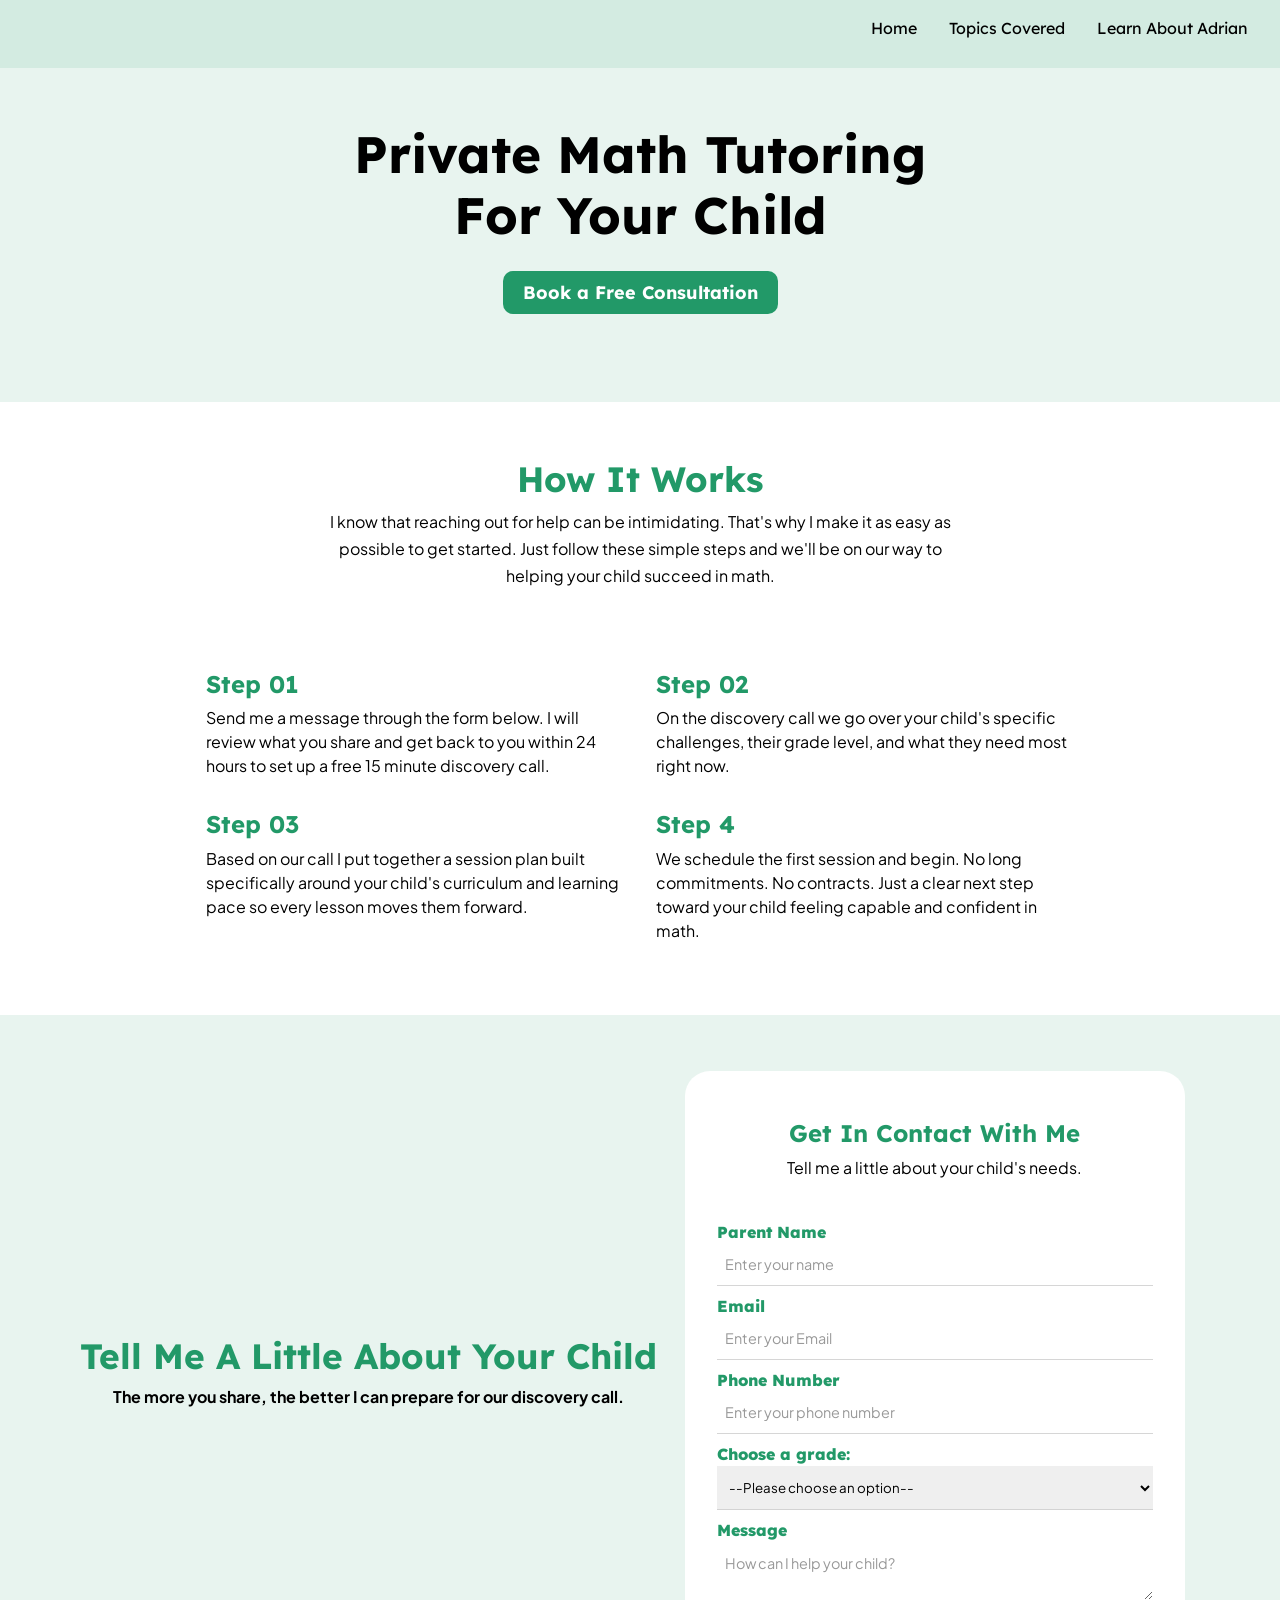
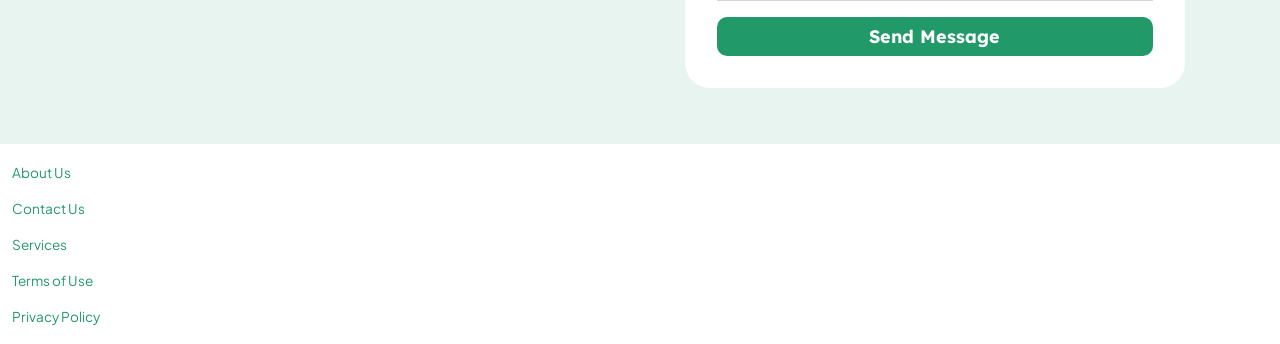
==== commit 5a506f6b: "Refactor contact form layout and content Updated the contact form section with new labels and struct" ====
--- a/about-us.html
+++ b/about-us.html
@@ -37,7 +37,7 @@
             <div class="container-sm">
               <div class="text-wrapper">
                 <h1 class="fw-bold">Private Math Tutoring for Your Child</h1>
-                <a id="#contact" class="primary-btn"
+                <a href="#contact" class="primary-btn"
                   >Book a Free Consultation</a
                 >
               </div>
@@ -102,85 +102,72 @@
         </div>
       </section>
       <!-- itemLayout1 -->
+      <!-- ─── CONTACT FORM ─── -->
+      <section id="contact" class="section">
+        <div class="flex-row-center-wrap container-lg">
+          <div class="text-wrapper">
+            <h3 class="lrg-text tx-primary">
+              Tell Me a Little About Your Child
+            </h3>
+            <p class="fw-bold">
+              The more you share, the better I can prepare for our discovery
+              call.
+            </p>
+          </div>
+          <div class="form-container">
+            <form
+              class="form-wrapper"
+              action="#"
+              method="POST"
+              data-netlify="true"
+            >
+              <div class="text-wrapper">
+                <h3 class="fw-bold tx-primary">Get In Contact With Me</h3>
+                <span> Tell me a little about your child's needs.</span>
+              </div>
+              <label for="name"> Parent Name</label>
+              <input
+                type="text"
+                id="name"
+                name="name"
+                placeholder="Enter your name"
+              />
+              <label for="email">Email</label>
+              <input
+                type="email"
+                id="email"
+                name="email"
+                placeholder="Enter your Email"
+              />
+              <label for="phone">Phone Number </label>
+              <input
+                type="tel"
+                id="phone"
+                name="phone"
+                placeholder="Enter your phone number"
+              />
 
-      <!-- itemLayout1 -->
-      <section id="contact" class="section">
-        <div class="container-lg">
-          <div class="flex-row-between-wrap">
-            <!-- ─── CONTACT FORM ─── -->
-            <div class="flex-row-center-wrap container-lg">
-              <div class="container-sm">
-                <div class="text-wrapper">
-                  <h3 class="lrg-text tx-primary">
-                    Tell Me a Little About Your Child
-                  </h3>
-                  <p>
-                    The more you share, the better I can prepare for our
-                    discovery call.
-                  </p>
-                </div>
-              </div>
-
-              <div class="form-container">
-                <form
-                  class="form-wrapper"
-                  action="#"
-                  method="POST"
-                  data-netlify="true"
-                >
-                  <div class="text-wrapper">
-                    <h3 class="fw-bold tx-primary">Contact Us</h3>
-                    <span> Tell us a little about your child's needs.</span>
-                  </div>
-                  <label for="name"> Parent Name</label>
-                  <input
-                    type="text"
-                    id="name"
-                    name="name"
-                    placeholder="Enter your name"
-                  />
-                  <label for="email">Email</label>
-                  <input
-                    type="email"
-                    id="email"
-                    name="email"
-                    placeholder="Enter your Email"
-                  />
-                  <label for="phone">Phone Number </label>
-                  <input
-                    type="tel"
-                    id="phone"
-                    name="phone"
-                    placeholder="Enter your phone number"
-                  />
-
-                  <label for="grade-select">Choose a grade:</label>
-                  <select name="grade" id="grade-select">
-                    <option value="">--Please choose an option--</option>
-                    <option value="3">3rd</option>
-                    <option value="4">4th</option>
-                    <option value="5">5th</option>
-                    <option value="6">6th</option>
-                  </select>
-                  <label for="msg">Message</label>
-                  <textarea
-                    id="msg"
-                    name="msg"
-                    rows="2"
-                    placeholder="How can we help your child?"
-                  ></textarea>
-                  <button class="primary-btn" type="submit">
-                    Send Message
-                  </button>
-                </form>
-              </div>
-            </div>
-            <!-- ─── CONTACT FORM ─── -->
+              <label for="grade-select">Choose a grade:</label>
+              <select name="grade" id="grade-select">
+                <option value="">--Please choose an option--</option>
+                <option value="3">3rd</option>
+                <option value="4">4th</option>
+                <option value="5">5th</option>
+                <option value="6">6th</option>
+              </select>
+              <label for="msg">Message</label>
+              <textarea
+                id="msg"
+                name="msg"
+                rows="2"
+                placeholder="How can I help your child?"
+              ></textarea>
+              <button class="primary-btn" type="submit">Send Message</button>
+            </form>
           </div>
         </div>
       </section>
-      <!-- itemLayout1-->
-
+      <!-- ─── CONTACT FORM ─── -->
       <footer class="site-footer">
         <!-- Skeleton state -->
         <div class="container-lg">
@@ -201,43 +188,6 @@
             <div class="footer-item">
               <a href="#">Privacy Policy</a>
             </div>
-            <div class="flex-row-start-wrap">
-              <div class="footer-item">
-                <a href="#">
-                  <svg
-                    width="24"
-                    height="24"
-                    viewBox="0 0 24 24"
-                    fill="#229968"
-                    xmlns="http://www.w3.org/2000/svg"
-                    transform="rotate(0 0 0)"
-                  >
-                    <path
-                      d="M19.7065 3H4.34844C3.62264 3 3.04199 3.58065 3.04199 4.30645V19.6935C3.04199 20.3903 3.62264 21 4.34844 21H19.6485C20.3743 21 20.9549 20.4194 20.9549 19.6935V4.27742C21.013 3.58065 20.4323 3 19.7065 3ZM8.35491 18.3H5.71297V9.73548H8.35491V18.3ZM7.01942 8.54516C6.14846 8.54516 5.4807 7.84839 5.4807 7.00645C5.4807 6.16452 6.17749 5.46774 7.01942 5.46774C7.86136 5.46774 8.55813 6.16452 8.55813 7.00645C8.55813 7.84839 7.91942 8.54516 7.01942 8.54516ZM18.371 18.3H15.7291V14.1484C15.7291 13.1613 15.7001 11.8548 14.3356 11.8548C12.942 11.8548 12.7388 12.9581 12.7388 14.0613V18.3H10.0968V9.73548H12.6807V10.9258H12.7097C13.0872 10.229 13.9291 9.53226 15.2356 9.53226C17.9356 9.53226 18.4291 11.2742 18.4291 13.6548V18.3H18.371Z"
-                      fill="#229968"
-                    /></svg
-                ></a>
-              </div>
-              <div class="footer-item">
-                <a href="#"
-                  ><svg
-                    width="24"
-                    height="24"
-                    viewBox="0 0 24 24"
-                    fill="#229968"
-                    xmlns="http://www.w3.org/2000/svg"
-                  >
-                    <path
-                      d="M12.1445 18.709C13.91 19.7033 15.8077 20.3757 17.7521 20.7262C18.2616 20.8181 18.7782 20.6388 19.1443 20.2727L20.2124 19.2045C21.118 18.2989 20.8403 16.7676 19.6744 16.2377L16.1076 14.6164C15.3921 14.2912 14.3287 14.4486 13.9441 15.1989L12.1445 18.709ZM12.1445 18.709C10.7498 17.9235 9.43759 16.9371 8.25026 15.7497C7.06293 14.5624 6.07651 13.2503 5.29099 11.8555M5.29099 11.8555C4.29669 10.0901 3.62428 8.19234 3.27376 6.24794C3.18191 5.73847 3.36125 5.22182 3.72733 4.85577L4.79552 3.78764C5.7011 2.88206 7.23243 3.15974 7.76238 4.32564L9.38366 7.89244C9.70889 8.60794 9.55145 9.67133 8.80112 10.056L5.29099 11.8555Z"
-                      stroke="#323544"
-                      stroke-width="1.5"
-                      stroke-linecap="round"
-                      stroke-linejoin="round"
-                    />
-                  </svg>
-                </a>
-              </div>
-            </div>
           </div>
           <!-- Company links -->
         </div>
